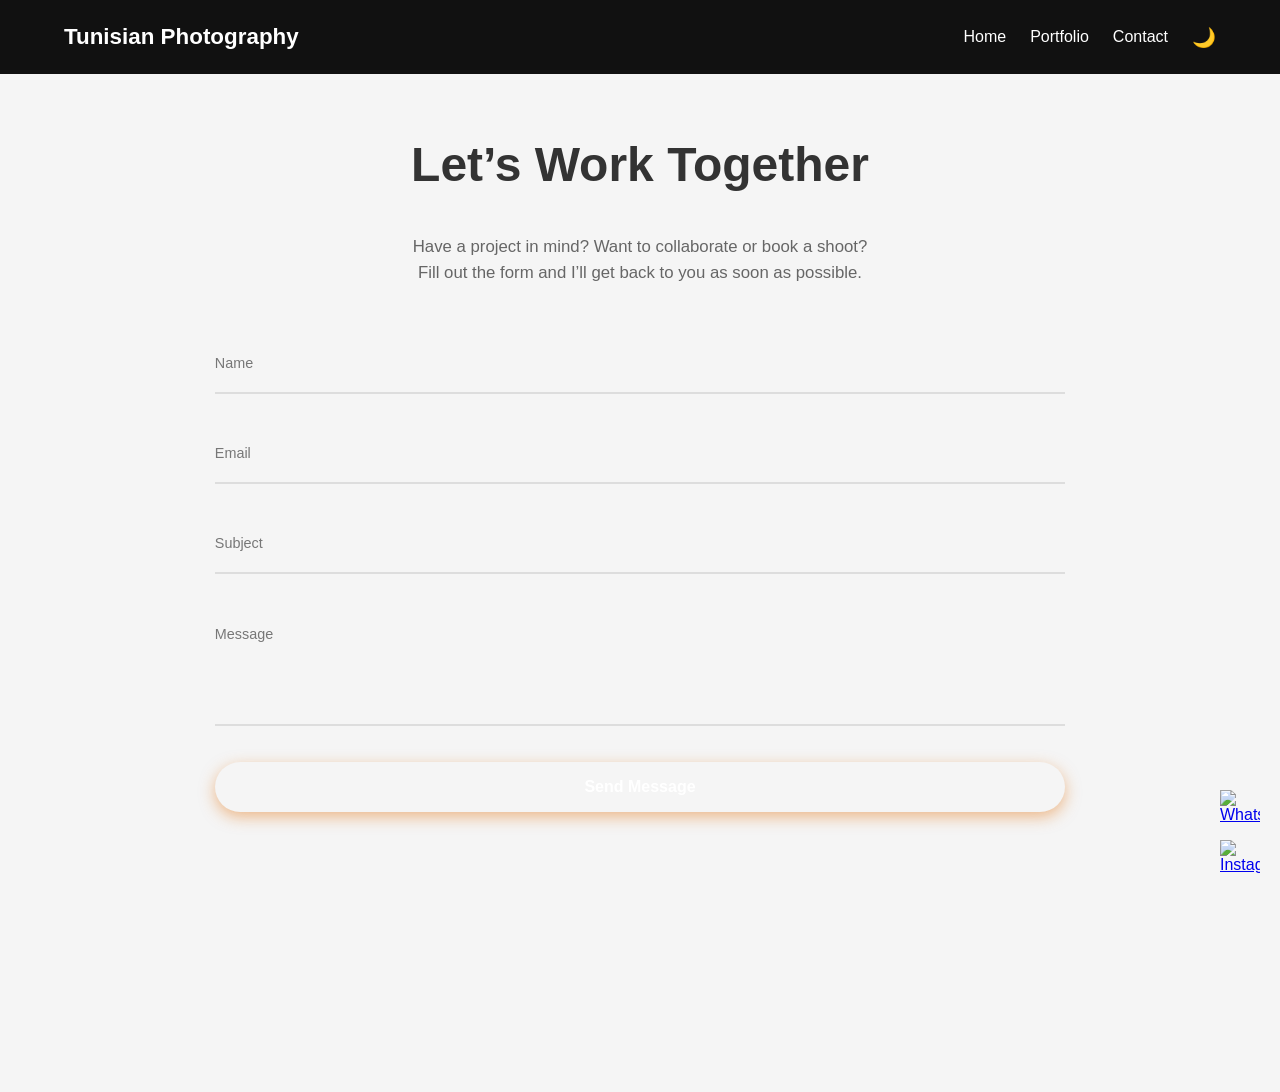
==== contact.html @ c463dbb7 "intial commit" ====
<!DOCTYPE html>
<html lang="en">
<head>
<meta charset="UTF-8">
<meta name="viewport" content="width=device-width, initial-scale=1.0">
<title>Contact | Tunisian Photography</title>
<link rel="stylesheet" href="styles.css">
<script src="script.js" defer></script>
<style>
/* Contact page specific */
.contact-wrap {
  max-width: 1100px;
  margin: 6rem auto;
  padding: 0 6%;
  display: grid;
  grid-template-columns: 1fr 1fr;
  gap: 4rem;
}

/* Left text */
.contact-info h1 {
  font-size: 3rem;
  font-weight: 700;
  line-height: 1.2;
  margin-bottom: 1rem;
}

.contact-intro {
  max-width: 600px;
  margin: 1.5rem auto 0;
  font-size: 1.05rem;
  line-height: 1.6;
  color: #666;
  text-align: center;
}
body.dark .contact-intro { color: #aaa; }

/* Form */
.contact-form {
  background: var(--card);
  padding: 3rem;
  border-radius: 20px;
  box-shadow: 0 20px 40px var(--shadow);
}

/* Input groups */
.form-group { position: relative; margin-bottom: 2rem; }

/* Inputs */
.form-group input,
.form-group textarea {
  width: 100%;
  padding: 1.2rem 0;
  border: none;
  border-bottom: 2px solid #ddd;
  background: transparent;
  font-size: 1rem;
  color: var(--text);
  outline: none;
  transition: .3s;
}

.form-group textarea { resize: none; height: 120px; }

/* Labels */
.form-group label {
  position: absolute;
  left: 0;
  top: 1.2rem;
  font-size: .9rem;
  color: #777;
  pointer-events: none;
  transition: .3s;
}

/* Floating labels */
.form-group input:focus + label,
.form-group textarea:focus + label,
.form-group input:not(:placeholder-shown) + label,
.form-group textarea:not(:placeholder-shown) + label {
  top: -10px;
  font-size: .75rem;
  color: var(--accent);
}

/* Focus line */
.form-group input:focus,
.form-group textarea:focus { border-color: var(--accent); }

/* Button */
.contact-form button {
  width: 100%;
  padding: 1rem;
  border: none;
  background: var(--accent);
  color: white;
  font-size: 1rem;
  border-radius: 30px;
  cursor: pointer;
  transition: .3s;
}

.contact-form button:hover {
  transform: translateY(-2px);
  box-shadow: 0 10px 20px rgba(0,0,0,.15);
}

/* Success message */
.form-success {
  display: none;
  margin-top: 1.5rem;
  color: green;
  font-weight: 500;
  text-align: center;
}

/* Mobile */
@media(max-width:900px){
  .contact-wrap { grid-template-columns: 1fr; gap: 3rem; }
}
</style>
</head>
<body>

<header>
  <div class="logo">Tunisian Photography</div>
  <nav>
    <ul>
      <li><a href="index.html">Home</a></li>
      <li><a href="portfolio.html">Portfolio</a></li>
      <li><a href="contact.html">Contact</a></li>
      <li><button id="darkModeToggle">🌙</button></li>
    </ul>
  </nav>
</header>

<!-- Social Buttons -->
<div class="social-fixed">
  <!-- WhatsApp: opens chat with your number -->
  <a href="https://wa.me/21650243344" target="_blank" rel="noopener">
    <img src="https://upload.wikimedia.org/wikipedia/commons/6/6b/WhatsApp.svg" alt="WhatsApp">
  </a>

  <!-- Instagram: opens your profile -->
  <a href="https://www.instagram.com/_farah_chaabane_/" target="_blank" rel="noopener">
    <img src="https://upload.wikimedia.org/wikipedia/commons/e/e7/Instagram_logo_2016.svg" alt="Instagram">
  </a>
</div>


<section class="contact-wrap" id="contact-content">

  <!-- LEFT -->
  <div class="contact-info">
    <h1>Let’s Work Together</h1>
    <p class="contact-intro">
      Have a project in mind? Want to collaborate or book a shoot?<br>
      Fill out the form and I’ll get back to you as soon as possible.
    </p>
  </div>

  <!-- RIGHT -->
  <form class="contact-form" id="contactForm">
    <div class="form-group">
      <input type="text" name="name" required placeholder=" ">
      <label>Name</label>
    </div>

    <div class="form-group">
      <input type="email" name="email" required placeholder=" ">
      <label>Email</label>
    </div>

    <div class="form-group">
      <input type="text" name="subject" placeholder=" ">
      <label>Subject</label>
    </div>

    <div class="form-group">
      <textarea name="message" required placeholder=" "></textarea>
      <label>Message</label>
    </div>

    <button type="submit">Send Message</button>

    <div class="form-success" id="successMsg">✅ Message sent successfully!</div>
  </form>

</section>

<script>
// Dark mode toggle
const darkModeBtn = document.getElementById('darkModeToggle');
if(localStorage.getItem('theme')==='dark'){ document.body.classList.add('dark'); darkModeBtn.textContent='☀️'; }
darkModeBtn.addEventListener('click',()=>{
  document.body.classList.toggle('dark');
  if(document.body.classList.contains('dark')){ localStorage.setItem('theme','dark'); darkModeBtn.textContent='☀️'; }
  else{ localStorage.setItem('theme','light'); darkModeBtn.textContent='🌙'; }
});

// Contact form submit
document.getElementById('contactForm').addEventListener('submit', e=>{
  e.preventDefault();
  const { name, email, subject, message } = e.target;
  window.location.href = `mailto:example@domain.com?subject=${subject.value || 'Message from '+name.value}&body=${message.value} (${email.value})`;
  document.getElementById('successMsg').style.display = 'block';
});
</script>

</body>
</html>
---- styles.css ----
/* ===================== GLOBAL ===================== */
* { box-sizing: border-box; margin: 0; padding: 0; }
html {
    scroll-behavior: smooth;
  }  
body {
  font-family: 'Segoe UI', sans-serif;
  background: #f5f5f5;
  color: #333;
  scroll-behavior: smooth;
  transition: background .3s, color .3s;
}

/* Preloader */
#preloader {
  position: fixed;
  inset: 0;
  background: #fff;
  display: flex;
  justify-content: center;
  align-items: center;
  z-index: 9999;
}
#preloader span {
  width: 50px;
  height: 50px;
  border: 5px solid #e67e22;
  border-top: 5px solid transparent;
  border-radius: 50%;
  animation: spin 1s linear infinite;
}
@keyframes spin { to { transform: rotate(360deg); } }

/* Header */
header {
  position: fixed;
  top: 0;
  width: 100%;
  background: #111;
  color: #fff;
  display: flex;
  justify-content: space-between;
  align-items: center;
  padding: 1.5rem 5%;
  z-index: 1000;
  transition: .3s;
}
header.scrolled { background: #000; }

.logo { font-size: 1.4rem; font-weight: bold; }

nav ul {
  display: flex;
  gap: 1.5rem;
  align-items: center;
  list-style: none;
}

nav a {
  color: white;
  text-decoration: none;
  transition: .3s;
}
nav a:hover { color: #e67e22; }

nav button {
  background: none;
  border: none;
  font-size: 1.2rem;
  cursor: pointer;
  transition: transform 0.3s ease;
}
nav button:hover { transform: scale(1.2); }

/* Social buttons */
.social-fixed {
  position: fixed;
  right: 20px;
  bottom: 20px;
  display: flex;
  flex-direction: column;
  gap: 10px;
  z-index: 1000;
}
.social-fixed img {
  width: 40px;
  height: 40px;
  display: block;
}

/* Sections */
section { padding: 6rem 5%; min-height: 100vh; opacity: 0; transform: translateY(40px); transition: 1s; }
section.show { opacity: 1; transform: translateY(0); }

/* Hero */
#home {
  background: linear-gradient(rgba(0,0,0,.7), rgba(0,0,0,.9)), url('images/hero.jpg') center/cover no-repeat;
  color: white;
  display: flex;
  flex-direction: column;
  justify-content: center;
  align-items: center;
  text-align: center;
}
#home h1 { font-size: 3.5rem; }
#home p { font-size: 1.3rem; margin: 1rem 0; }
#home button {
  padding: .8rem 1.5rem;
  border: none;
  background: #e67e22;
  color: white;
  font-size: 1rem;
  border-radius: 30px;
  cursor: pointer;
}

/* Portfolio */
.portfolio-grid, .gallery {
  display: grid;
  grid-template-columns: repeat(auto-fit, minmax(250px, 1fr));
  gap: 1rem;
}
.portfolio-btn, .gallery img {
  position: relative;
  border-radius: 15px;
  cursor: pointer;
  overflow: hidden;
  transition: transform .3s, box-shadow .3s;
}
.portfolio-btn img, .gallery img {
  width: 100%;
  height: auto;
  display: block;
  border-radius: 15px;
  transition: transform .3s ease;
}
.portfolio-btn:hover img, .gallery img:hover { transform: scale(1.05); }
.portfolio-btn span {
  position: absolute;
  top: 50%;
  left: 50%;
  transform: translate(-50%, -50%);
  color: white;
  font-size: 1.5rem;
  font-weight: bold;
  text-shadow: 2px 2px 6px rgba(0,0,0,0.7);
  pointer-events: none;
}

/* Lightbox */
.lightbox {
  display: none;
  position: fixed;
  inset: 0;
  background: rgba(0,0,0,.9);
  justify-content: center;
  align-items: center;
  z-index: 2000;
}
.lightbox img { max-width: 90%; max-height: 90vh; border-radius: 5px; }

/* Page Navigation */
.page-nav {
  display: flex;
  justify-content: space-between;
  max-width: 1200px;
  margin: 3rem auto 4rem;
  padding: 0 5%;
}
.page-nav button {
  padding: .8rem 1.6rem;
  border: none;
  background: #e67e22;
  color: white;
  border-radius: 25px;
  cursor: pointer;
  font-size: 1rem;
  transition: .3s;
}
.page-nav button:hover { transform: scale(1.05); }

/* ===== CONTACT PAGE PREMIUM STYLE ===== */
/* Center the left text vertically */
.contact-wrap {
    max-width: 1100px;
    margin: 6rem auto;
    padding: 0 6%;
    display: grid;
    grid-template-columns: 1fr 1fr;
    gap: 4rem;
    align-items: center; /* This centers left and right vertically */
}
/* Make submit button more visible */
.contact-form button {
    width: 100%;
    padding: 1rem;
    border: none;
    background: #e67e22; /* Bright orange for visibility */
    color: white;
    font-size: 1.1rem;
    font-weight: 600;
    border-radius: 30px;
    cursor: pointer;
    transition: transform .3s, box-shadow .3s;
    box-shadow: 0 5px 15px rgba(230, 126, 34, 0.5); /* subtle shadow */
}
.contact-form button:hover {
    background: #cf6d15; /* slightly darker on hover */
    transform: translateY(-2px);
    box-shadow: 0 10px 25px rgba(230, 126, 34, 0.6);
}
/* Center the text inside the left column */
.contact-info {
    display: flex;
    flex-direction: column;
    justify-content: center; /* vertical centering */
    height: 100%; /* fill the column height */
    text-align: center;
}

/* Intro text */
.contact-intro {
    max-width: 600px;
    margin: 1.5rem auto 0;
    font-size: 1.05rem;
    line-height: 1.6;
    color: #666;
    text-align: center;
}
body.dark .contact-intro { color: #aaa; }

/* Form */
.contact-form {
    background: var(--card);
    padding: 3rem;
    border-radius: 20px;
    box-shadow: 0 20px 40px var(--shadow);
}

/* Input groups */
.form-group { position: relative; margin-bottom: 2rem; }

/* Inputs */
.form-group input,
.form-group textarea {
    width: 100%;
    padding: 1.2rem 0;
    border: none;
    border-bottom: 2px solid #ddd;
    background: transparent;
    font-size: 1rem;
    color: var(--text);
    outline: none;
    transition: .3s;
}
.form-group textarea { resize: none; height: 120px; }

/* Labels */
.form-group label {
    position: absolute;
    left: 0;
    top: 1.2rem;
    font-size: .9rem;
    color: #777;
    pointer-events: none;
    transition: .3s;
}

/* Floating labels on focus or filled */
.form-group input:focus + label,
.form-group textarea:focus + label,
.form-group input:not(:placeholder-shown) + label,
.form-group textarea:not(:placeholder-shown) + label {
    top: -10px;
    font-size: .75rem;
    color: var(--accent);
}

/* Focus border */
.form-group input:focus,
.form-group textarea:focus { border-color: var(--accent); }

/* Submit button */
.contact-form button {
    width: 100%;
    padding: 1rem;
    border: none;
    background: var(--accent);
    color: white;
    font-size: 1rem;
    border-radius: 30px;
    cursor: pointer;
    transition: .3s;
}
.contact-form button:hover {
    transform: translateY(-2px);
    box-shadow: 0 10px 20px rgba(0,0,0,.15);
}

/* Success message */
.form-success {
    display: none;
    margin-top: 1.5rem;
    color: green;
    font-weight: 500;
    text-align: center;
}

/* Mobile responsiveness */
@media(max-width:900px){
    .contact-wrap { grid-template-columns: 1fr; gap: 3rem; }
}

/* Footer */
footer { background: #000; color: white; text-align: center; padding: 1.5rem; }

/* Dark Mode */
body.dark { background: #121212; color: #f1f1f1; }
body.dark header { background: #1e1e1e; box-shadow: 0 2px 5px rgba(255,255,255,0.05); }
body.dark nav a { color: #f1f1f1; }
body.dark footer { background: #1e1e1e; }
body.dark #contact input, body.dark #contact textarea { background: #1e1e1e; color: white; border: 1px solid #333; }
body.dark #contact button { background: #f1f1f1; color: #111; }
#contact-content {
    display: block !important;
    opacity: 1 !important;
    visibility: visible !important;
    min-height: 100vh;
  }
  /* Hero slider */
  .hero-slider {
    position: relative;
    width: 100%;
    height: 100vh; /* Full viewport height */
    overflow: hidden;
    margin: 0;
    padding: 0;
  }
  
  .hero-slider .slides {
    display: flex;
    width: 100%;
    height: 100%;
    transition: transform 0.7s ease-in-out;
  }
  
  .hero-slider .slide {
    min-width: 100%;
    height: 100%;
  }
  
  .hero-slider .slide img {
    width: 100%;
    height: 100%;
    object-fit: cover;
  }
  
  /* Overlay text */
  .hero-text {
    position: absolute;
    top: 50%;
    left: 50%;
    transform: translate(-50%, -50%);
    color: white;
    text-align: center;
    z-index: 10;
  }
  
  .hero-text h1 {
    font-size: 3.5rem;
    margin-bottom: 1rem;
  }
  
  .hero-text p {
    font-size: 1.3rem;
    margin-bottom: 1.5rem;
  }
  /* Hero Button (View Work) */
.hero-text .hero-btn {
    display: inline-block;
    padding: 0.8rem 1.5rem;
    background: #e67e22;
    color: white;
    font-size: 1rem;
    font-weight: 500;
    text-decoration: none; /* remove underline */
    border-radius: 30px;
    cursor: pointer;
    transition: transform 0.3s, box-shadow 0.3s;
  }
  
  .hero-text .hero-btn:hover {
    transform: translateY(-2px);
    box-shadow: 0 10px 20px rgba(230,126,34,0.6);
  }
  


  /* Arrows */
  .hero-slider button.prev-slide,
  .hero-slider button.next-slide {
    position: absolute;
    top: 50%;
    transform: translateY(-50%);
    font-size: 2.5rem;
    color: white;
    background: rgba(0,0,0,0.3);
    border: none;
    padding: 0.5rem 1rem;
    cursor: pointer;
    z-index: 10;
  }
  
  .hero-slider button.prev-slide { left: 20px; }
  .hero-slider button.next-slide { right: 20px; }
  
  .hero-slider button.prev-slide:hover,
  .hero-slider button.next-slide:hover {
    background: rgba(0,0,0,0.6);
  }
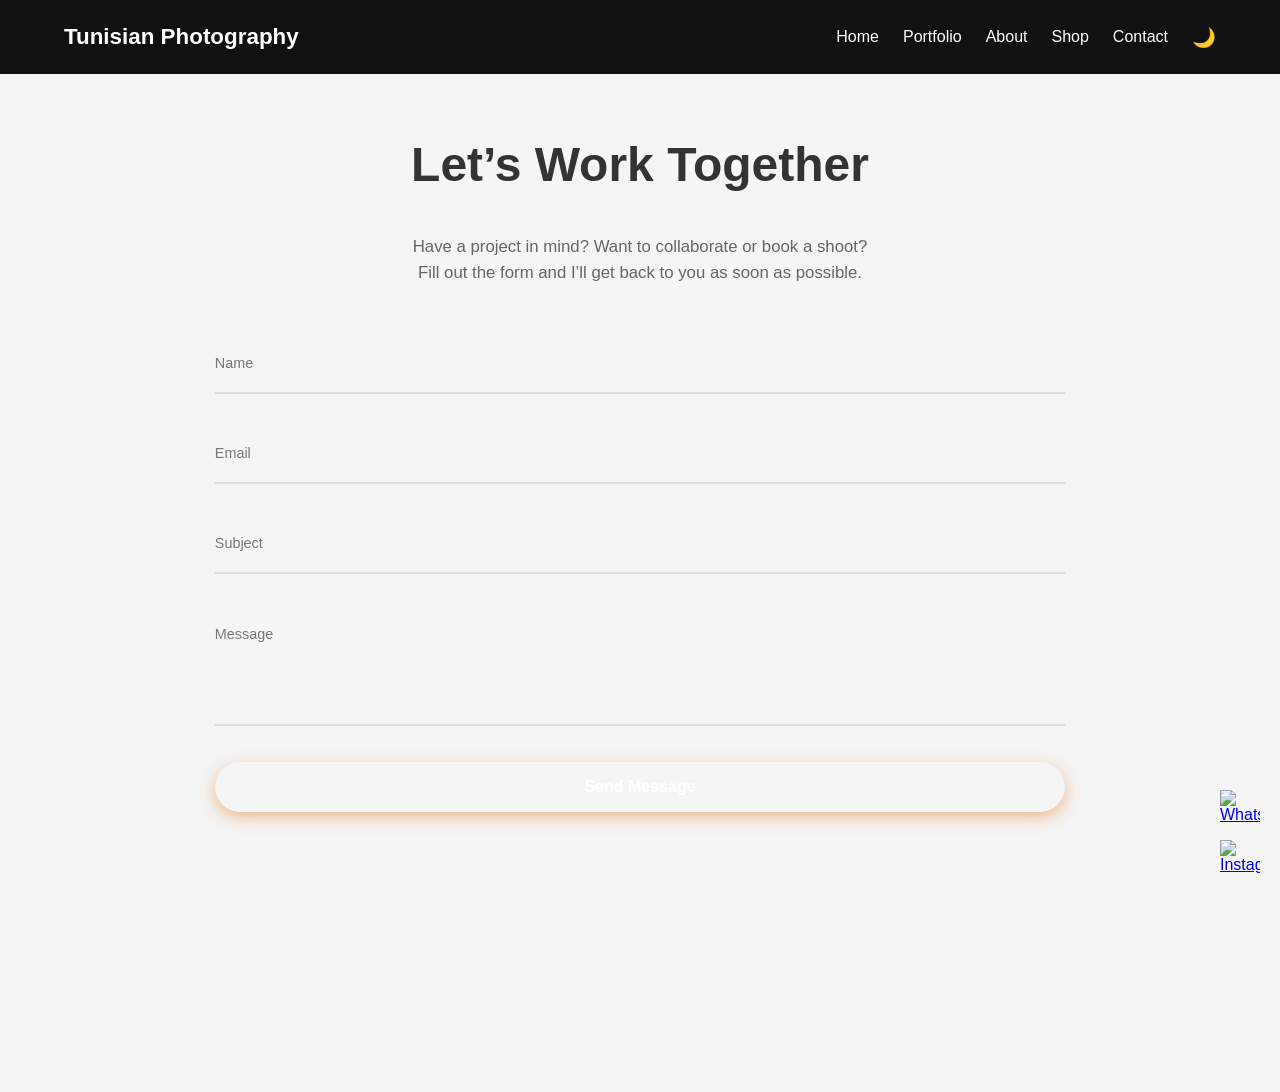
==== commit 019ca06b: "Modify contact form submission method Updated contact form to submit via Web3Forms API and removed s" ====
--- a/contact.html
+++ b/contact.html
@@ -16,15 +16,12 @@
   grid-template-columns: 1fr 1fr;
   gap: 4rem;
 }
-
-/* Left text */
 .contact-info h1 {
   font-size: 3rem;
   font-weight: 700;
   line-height: 1.2;
   margin-bottom: 1rem;
 }
-
 .contact-intro {
   max-width: 600px;
   margin: 1.5rem auto 0;
@@ -34,19 +31,13 @@
   text-align: center;
 }
 body.dark .contact-intro { color: #aaa; }
-
-/* Form */
 .contact-form {
   background: var(--card);
   padding: 3rem;
   border-radius: 20px;
   box-shadow: 0 20px 40px var(--shadow);
 }
-
-/* Input groups */
 .form-group { position: relative; margin-bottom: 2rem; }
-
-/* Inputs */
 .form-group input,
 .form-group textarea {
   width: 100%;
@@ -59,10 +50,7 @@
   outline: none;
   transition: .3s;
 }
-
 .form-group textarea { resize: none; height: 120px; }
-
-/* Labels */
 .form-group label {
   position: absolute;
   left: 0;
@@ -72,8 +60,6 @@
   pointer-events: none;
   transition: .3s;
 }
-
-/* Floating labels */
 .form-group input:focus + label,
 .form-group textarea:focus + label,
 .form-group input:not(:placeholder-shown) + label,
@@ -82,12 +68,8 @@
   font-size: .75rem;
   color: var(--accent);
 }
-
-/* Focus line */
 .form-group input:focus,
 .form-group textarea:focus { border-color: var(--accent); }
-
-/* Button */
 .contact-form button {
   width: 100%;
   padding: 1rem;
@@ -99,22 +81,10 @@
   cursor: pointer;
   transition: .3s;
 }
-
 .contact-form button:hover {
   transform: translateY(-2px);
   box-shadow: 0 10px 20px rgba(0,0,0,.15);
 }
-
-/* Success message */
-.form-success {
-  display: none;
-  margin-top: 1.5rem;
-  color: green;
-  font-weight: 500;
-  text-align: center;
-}
-
-/* Mobile */
 @media(max-width:900px){
   .contact-wrap { grid-template-columns: 1fr; gap: 3rem; }
 }
@@ -128,29 +98,24 @@
     <ul>
       <li><a href="index.html">Home</a></li>
       <li><a href="portfolio.html">Portfolio</a></li>
+      <li><a href="about.html">About</a></li>
+      <li><a href="shop.html">Shop</a></li>
       <li><a href="contact.html">Contact</a></li>
       <li><button id="darkModeToggle">🌙</button></li>
     </ul>
   </nav>
 </header>
 
-<!-- Social Buttons -->
 <div class="social-fixed">
-  <!-- WhatsApp: opens chat with your number -->
   <a href="https://wa.me/21650243344" target="_blank" rel="noopener">
     <img src="https://upload.wikimedia.org/wikipedia/commons/6/6b/WhatsApp.svg" alt="WhatsApp">
   </a>
-
-  <!-- Instagram: opens your profile -->
   <a href="https://www.instagram.com/_farah_chaabane_/" target="_blank" rel="noopener">
     <img src="https://upload.wikimedia.org/wikipedia/commons/e/e7/Instagram_logo_2016.svg" alt="Instagram">
   </a>
 </div>
 
-
 <section class="contact-wrap" id="contact-content">
-
-  <!-- LEFT -->
   <div class="contact-info">
     <h1>Let’s Work Together</h1>
     <p class="contact-intro">
@@ -159,51 +124,49 @@
     </p>
   </div>
 
-  <!-- RIGHT -->
-  <form class="contact-form" id="contactForm">
+  <form class="contact-form" action="https://api.web3forms.com/submit" method="POST">
+    <input type="hidden" name="access_key" value="295268c0-3277-4397-a7ea-d5dabb3c5ef3">
+
     <div class="form-group">
       <input type="text" name="name" required placeholder=" ">
       <label>Name</label>
     </div>
-
+  
     <div class="form-group">
       <input type="email" name="email" required placeholder=" ">
       <label>Email</label>
     </div>
-
+  
     <div class="form-group">
       <input type="text" name="subject" placeholder=" ">
       <label>Subject</label>
     </div>
-
+  
     <div class="form-group">
       <textarea name="message" required placeholder=" "></textarea>
       <label>Message</label>
     </div>
-
+  
     <button type="submit">Send Message</button>
-
-    <div class="form-success" id="successMsg">✅ Message sent successfully!</div>
   </form>
-
 </section>
 
 <script>
 // Dark mode toggle
 const darkModeBtn = document.getElementById('darkModeToggle');
-if(localStorage.getItem('theme')==='dark'){ document.body.classList.add('dark'); darkModeBtn.textContent='☀️'; }
+if(localStorage.getItem('theme')==='dark'){ 
+  document.body.classList.add('dark'); 
+  darkModeBtn.textContent='☀️'; 
+}
 darkModeBtn.addEventListener('click',()=>{
   document.body.classList.toggle('dark');
-  if(document.body.classList.contains('dark')){ localStorage.setItem('theme','dark'); darkModeBtn.textContent='☀️'; }
-  else{ localStorage.setItem('theme','light'); darkModeBtn.textContent='🌙'; }
-});
-
-// Contact form submit
-document.getElementById('contactForm').addEventListener('submit', e=>{
-  e.preventDefault();
-  const { name, email, subject, message } = e.target;
-  window.location.href = `mailto:example@domain.com?subject=${subject.value || 'Message from '+name.value}&body=${message.value} (${email.value})`;
-  document.getElementById('successMsg').style.display = 'block';
+  if(document.body.classList.contains('dark')){
+    localStorage.setItem('theme','dark'); 
+    darkModeBtn.textContent='☀️';
+  } else {
+    localStorage.setItem('theme','light'); 
+    darkModeBtn.textContent='🌙';
+  }
 });
 </script>
 
